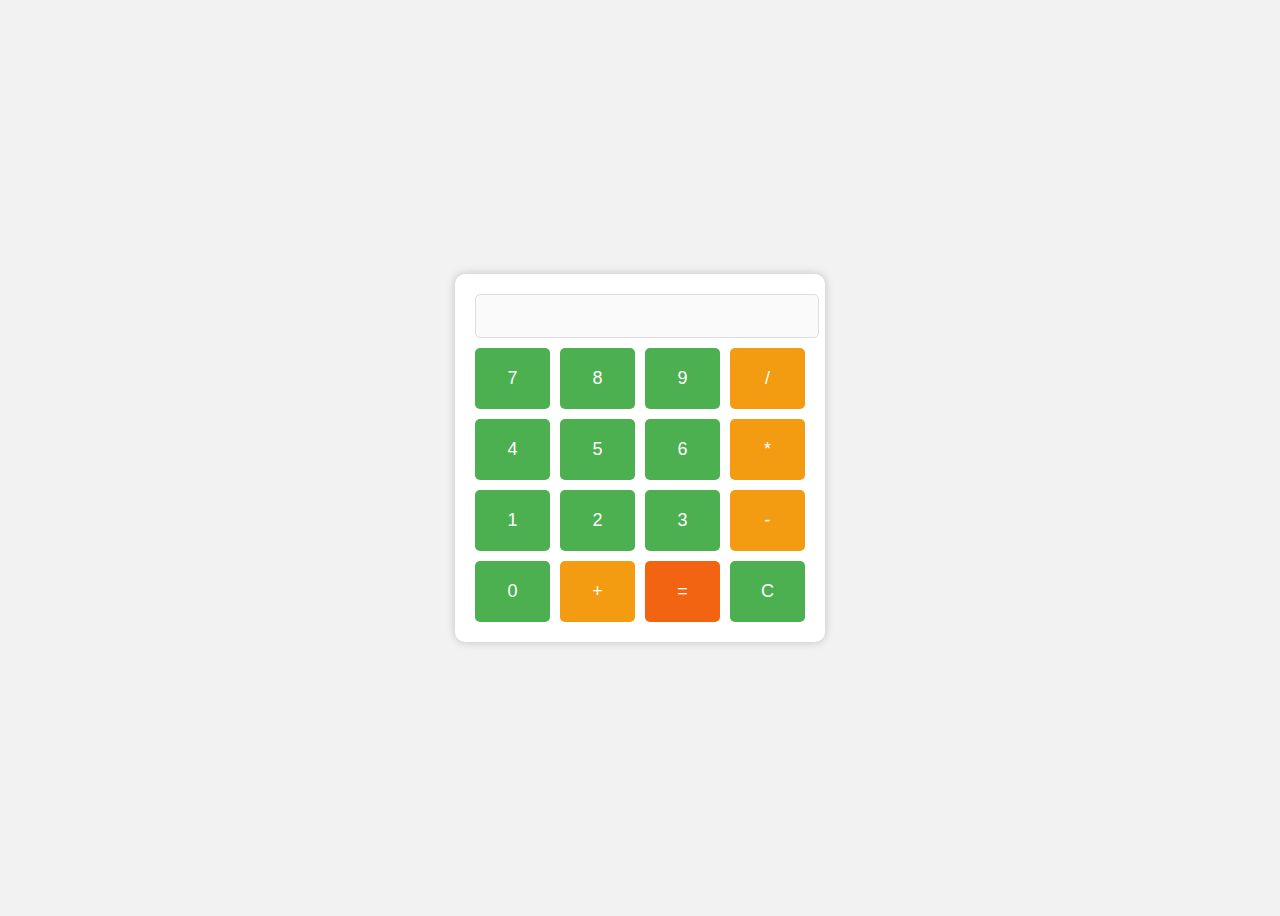
==== index.html @ 387207ca "fixed the name of index and some links" ====
<!DOCTYPE html>  
<html lang="en">  
<head>  
    <meta charset="UTF-8">  
    <meta name="viewport" content="width=device-width, initial-scale=1.0">  
    <title>Interactive Calculator</title>  
    <link rel="stylesheet" href="./src/css/style.css">  
</head>  
<body>  
    <div id="calculator">  
        <input type="text" id="display" disabled />  
        <!-- input is disabled because we are using it as a display panel not as an entry point -->
        <div id="buttons">  
            <button class="btn" data-value="7">7</button>  
            <button class="btn" data-value="8">8</button>  
            <button class="btn" data-value="9">9</button>  
            <button class="btn operator" data-value="/">/</button>  

            <button class="btn" data-value="4">4</button>  
            <button class="btn" data-value="5">5</button>  
            <button class="btn" data-value="6">6</button>  
            <button class="btn operator" data-value="*">*</button>  

            <button class="btn" data-value="1">1</button>  
            <button class="btn" data-value="2">2</button>  
            <button class="btn" data-value="3">3</button>  
            <button class="btn operator" data-value="-">-</button>  

            <button class="btn" data-value="0">0</button>  
            <button class="btn operator" data-value="+">+</button>  
            <button class="btn operator equal" id="equals">=</button>  
            <button class="btn" id="clear">C</button>  
        </div>  
    </div>  
    <script src="./src/js/script.js"></script>

</body>  
</html>
---- src/css/style.css ----
body {  
    font-family: Arial, sans-serif;  
    display: flex;  
    justify-content: center;  
    align-items: center;  
    height: 100vh;  
    background-color: #f2f2f2;  
}  

#calculator {  
    background: white;  
    padding: 20px;  
    border-radius: 10px;  
    box-shadow: 0 0 10px rgba(0, 0, 0, 0.2);  
}  

#display {  
    width: 100%;  
    height: 40px;  
    font-size: 24px;  
    text-align: right;  
    margin-bottom: 10px;  
    border: 1px solid #ddd;  
    border-radius: 5px;  
    padding-right: 10px;  
}  

#buttons {  
    display: grid;  
    grid-template-columns: repeat(4, 75px);  
    gap: 10px;  
}  

.btn {  
    padding: 20px;  
    font-size: 18px;  
    background-color: #4CAF50;  
    color: white;  
    border: none;  
    border-radius: 5px;  
    cursor: pointer;  
    transition: background-color 0.3s;  
}  

.btn:hover {  
    background-color: #45a049;  
}  

.operator {  
    background-color: #f39c12;  
}  

.operator:hover {  
    background-color: #e67e22;  
}

.equal {  
    background-color: #f36412;  
}  

.equal:hover {  
    background-color: #e65022;  
}
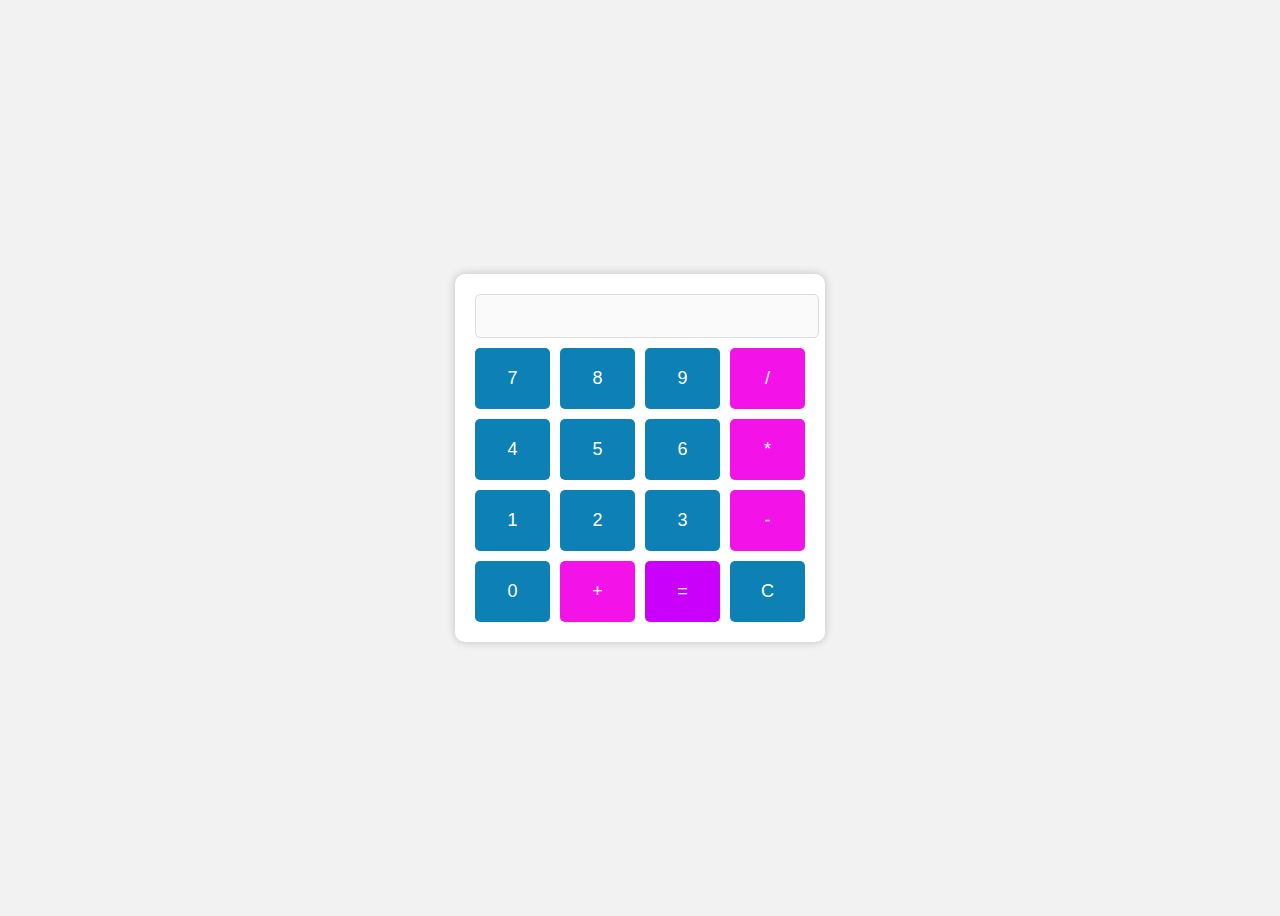
==== commit 1d9adafd: "fixed links" ====
--- a/index.html
+++ b/index.html
@@ -32,7 +32,7 @@
             <button class="btn" id="clear">C</button>  
         </div>  
     </div>  
-    <script src="./src/js/script.js"></script>
+    <script src="./src/js/calculator.js"></script>
 
 </body>  
 </html> --- a/src/css/style.css
+++ b/src/css/style.css
@@ -34,7 +34,7 @@
 .btn {  
     padding: 20px;  
     font-size: 18px;  
-    background-color: #4CAF50;  
+    background-color: #0d80b5;  
     color: white;  
     border: none;  
     border-radius: 5px;  
@@ -43,21 +43,20 @@
 }  
 
 .btn:hover {  
-    background-color: #45a049;  
+    background-color: #07aef6;  
 }  
 
 .operator {  
-    background-color: #f39c12;  
-}  
-
+    background-color: #f312e8 ;
+}
 .operator:hover {  
-    background-color: #e67e22;  
+    background-color:#e65cdf ;  
 }
 
 .equal {  
-    background-color: #f36412;  
+    background-color:#c901fb ;  
 }  
 
 .equal:hover {  
-    background-color: #e65022;  
+    background-color: #e250ec;  
 }